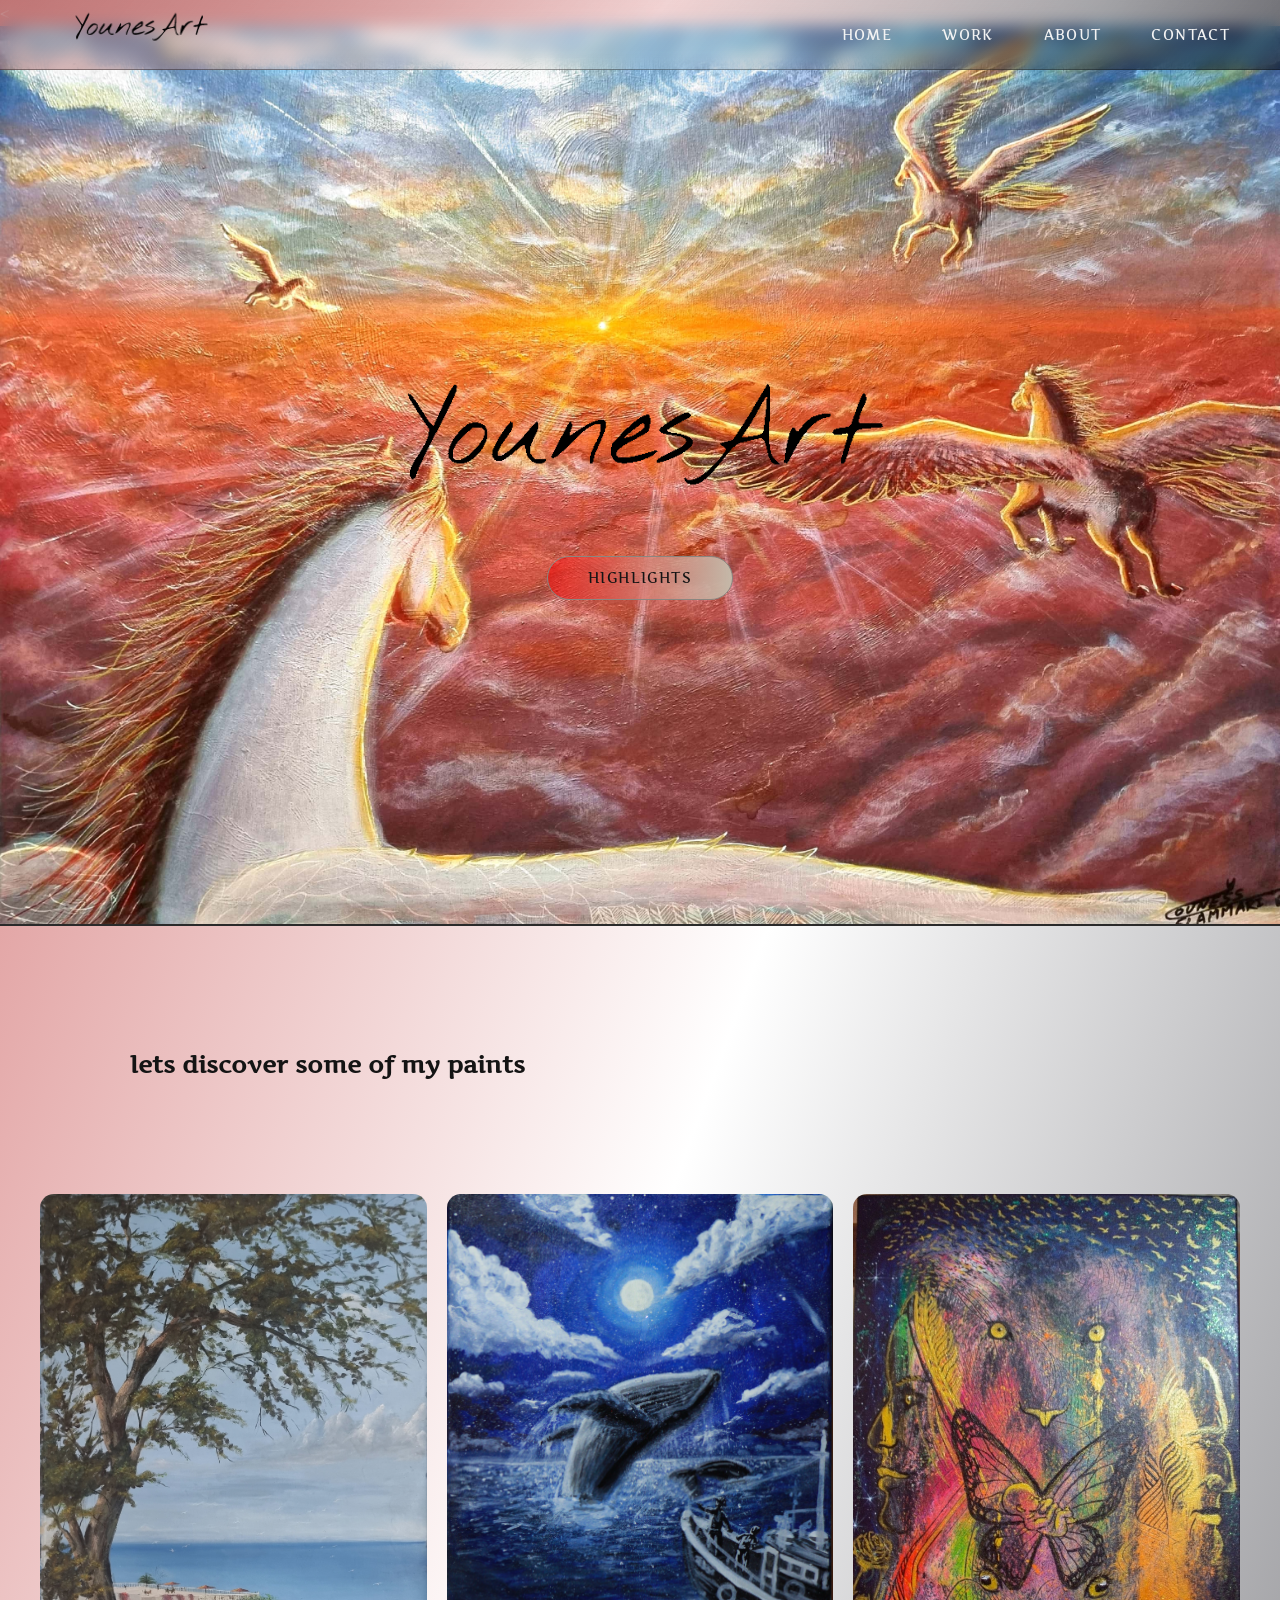
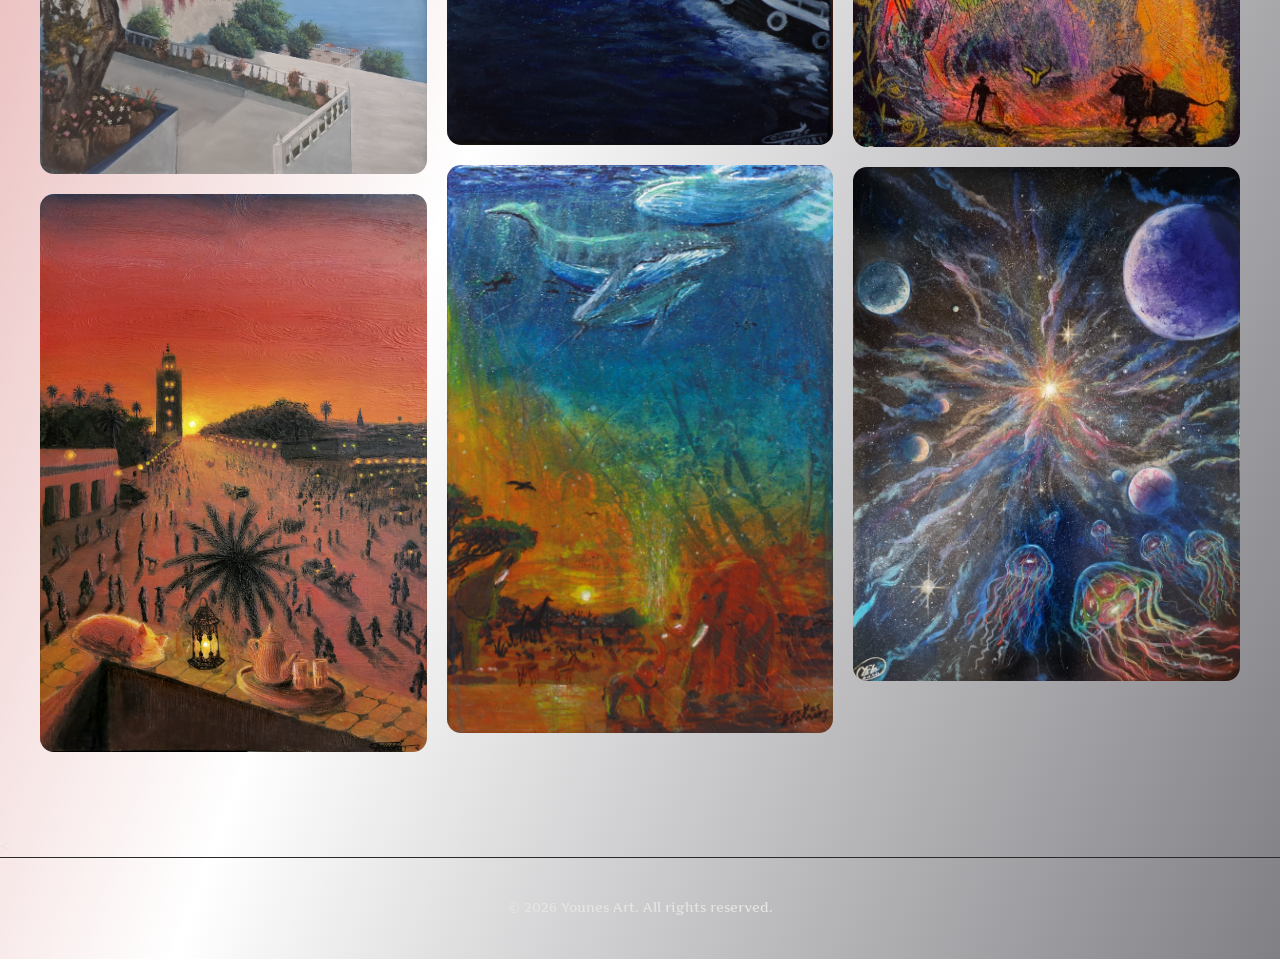
==== index.html @ 1eac90ca "add HOME pAGE" ====
<!DOCTYPE html>
<html lang="en">
<head>
    <meta charset="UTF-8">
    <meta name="viewport" content="width=device-width, initial-scale=1.0">
    <title>YOUNES | ART</title>
    <link rel="icon" href="assest/signature.png">
    <link rel="stylesheet" href="/style/uns-art.css">    
    <link rel="stylesheet" href="/style/header-nav.css">  
    <!-- font -->
    <link rel="preconnect" href="https://fonts.googleapis.com">
    <link href="https://fonts.googleapis.com/css2?family=Artifika&display=swap" rel="stylesheet">
    <link rel="preconnect" href="https://fonts.gstatic.com" crossorigin>
</head>
<body>
<<header>
  <!-- Navigation -->
  <nav>
    <a href="index.html" class="logo"> <img src="assest/signature.png" alt="signature" width="200px"></a>
        <ul class="nav-links">
          <li><a href="index.html">Home</a></li>
          <li><a href="work.html">Work</a></li>
          <li><a href="about.html">About</a></li>
          <li><a href="contact.html">Contact</a></li>
        </ul>
  </nav>
</header>

<section>
    <!-- Page Header / Hero -->
    <div class="page-hero">
        <img src="assest/hero-wide-screen.jpg" alt="hero paint" width="100%" height="2000px">
    <div class="page-header">
        <p>
            <img src="assest/signature.png" alt="signature" width="1000px" class="hero-image">
        </p>
        <p>
           <button class="page-btn" onclick="goto('.gallery-container')">Highlights</button>
        </p> 
    </div>
</div>
</section>
<section>

<!-- Gallery -->
<div class="gallery-container">
   <div class="gallery-eyebrow">
       <h1>lets discover some of my paints</h1>
   </div>
   <!-- Grid -->
    <div class="section-grid" id="gallery">
        <!-- Card 1 -->
        <div class="gallery-item" onclick="openLightbox(this)">
            <img src="assest/paint-1.jpg" alt="ocean view" loading="lazy">
            <div class="overlay">
                <h3>ocean view</h3>
                <p>Oil on Canvas, 2024</p>
            </div>
        </div>

        <!-- Card 2 -->
        <div class="gallery-item" onclick="openLightbox(this)">
            <img src="assest/paint-2.jpg" alt="Golden Hour" loading="lazy">
            <div class="overlay">
                <h3>Golden Hour</h3>
                <p>oil on canvas, 2025</p>
            </div>
        </div>

        <!-- Card 3 -->
        <div class="gallery-item" onclick="openLightbox(this)">
            <img src="/assest/paint-4.jpg" alt="MOon light" loading="lazy">
            <div class="overlay">
                <h3>MoOn light</h3>
                <p>oil on canvas, 2026</p>
            </div>
        </div>

        <!-- Card 4 -->
        <div class="gallery-item" onclick="openLightbox(this)">
            <img src="assest/paint-3.jpg" alt="wild " loading="lazy">
            <div class="overlay">
                <h3>Wild</h3>
                <p>oil on canvas, 2023</p>
            </div>
        </div>

        <!-- Card 5-->
        <div class="gallery-item" onclick="openLightbox(this)">
            <img src="assest/paint-5.jpg" alt="Neon Nights" loading="lazy">
            <div class="overlay">
                <h3>Neon Nights</h3>
                <p>oil on canvas, 2026</p>
            </div>
        </div>
        
        <!-- card 6 -->
        <div class="gallery-item" onclick="openLightbox(this)">
            <img src="assest/paint-6.jpg" alt="neon see" loading="lazy">
            <div class="overlay">
                <h3>See creature </h3>
                <p>oil on canvas, 2023</p>
            </div>
        </div>

    </div>
</div>
</section>

<!-- Lightbox -->
<div class="lightbox" id="lightbox" onclick="if(event.target === this) closeLightbox()">
    <button class="lightbox-close" onclick="closeLightbox()">&times;</button>
    <img id="lightbox-img" src="" alt="">
    <div class="lightbox-caption">
        <h3 id="lightbox-title"></h3>
        <p id="lightbox-desc"></p>
    </div>
</div>

<!-- Footer -->
<<footer>
    <p>&copy; 2026 Younes Art. All rights reserved.</p>
</footer>

<script>
    function goto(selector) {
    const section = document.querySelector(selector);

    if (section) {
        section.scrollIntoView({
            behavior: "smooth"
        });
    }
}
    // Lightbox reads directly from the clicked HTML card — no array needed
    function openLightbox(card) {
        const img = card.querySelector('img');
        const title = card.querySelector('h3').textContent;
        const desc = card.querySelector('p').textContent;

        document.getElementById('lightbox-img').src = img.src;
        document.getElementById('lightbox-img').alt = img.alt;
        document.getElementById('lightbox-title').textContent = title;
        document.getElementById('lightbox-desc').textContent = desc;
        document.getElementById('lightbox').classList.add('active');
        document.body.style.overflow = 'hidden';
    }

    function closeLightbox() {
        document.getElementById('lightbox').classList.remove('active');
        document.body.style.overflow = '';
    }

    // Close with Escape key
    document.addEventListener('keydown', function(e) {
        if (e.key === 'Escape') closeLightbox();
    });
</script>

</body>
</html>
---- style/uns-art.css ----
/* ==========================================================================
============================= GENERALL CSS ===================================
=============================================================================*/

:root {
  --bg: #0a0a0a;
  --bg-gradient: linear-gradient(110deg, rgba(175, 2, 2, 0.5) 0%, rgba(255,255,255,0.4) 50%, rgba(1,1,11,0.5) 100%);
  --surface: #141414;
  --text: #e8e6e3;
  --muted: #8a8680;
  --accent: #c4b8a8;
  --border: #2a2a2a;
}

* {
  margin: 0;
  font-family:  'Artifika', serif;
  padding: 0;
  box-sizing: border-box;
}

html {
  scroll-behavior: smooth;
  scrollbar-width: thin;
	scrollbar-color:var(--accent) var(--muted);
}

body {
  background: var(--bg-gradient);
  color: var(--text);
  line-height: 1.6;
  font-family:  'Artifika', serif;
}

/* ==========================================================================
============================= HERO PAGE ======================================
=============================================================================*/
.page-hero {
  position: relative;
  width: 100%;
  min-height: 900px;
  overflow: hidden;
  display: flex;
  align-items: center;
  justify-content: center;
  border-bottom: 2px solid var(--border);
}

.page-hero > img:first-child {
  position: absolute;
  inset: 0;
  width: 100%;
  height: 100%;
  object-fit: cover;
  z-index: 1;
}

.page-hero .page-header {
  position: relative;
  z-index: 10;
  text-align: center;
  width: 100%;
  max-width: 900px;
}

.page-hero .page-header p {
  font-size: 1rem;
  letter-spacing: 0.2em;
  margin-top: 6px;
}

.hero-image {
  position: relative;
  z-index: 15;
  max-width: 80%;
  height: auto;
  display: block;
  margin: 0 auto;
}

@media (max-width: 600px) {
  .hero-image { max-width: 85%; }
  .page-hero { min-height: 700px; }
}
@media (max-width:375px) {
    .hero-image { max-width: 100%; }
    .page-hero { min-height: 600px; }    
}

.page-btn {
  display: inline-block;
  color: var(--surface);
  background: linear-gradient(to right,rgb(255, 0, 0,0.5)0%,var(--accent)100%);
  padding: 12px 40px;
  border-radius: 50px;
  font-family: "artifika";
  font-size: 0.9rem;
  letter-spacing: 0.1em;
  text-transform: uppercase;
  cursor: pointer;
  transition: all 1s ease;
  margin-top: 20px;
  text-decoration: none;
  border: 1px solid var(--muted);
}

.page-btn:hover {
  background: linear-gradient(to left,rgba(255,0,0,0.5)0%,var(--accent)100%);
}

/* ==========================================================================
============================= Gallery =======================================
=============================================================================*/
.gallery-eyebrow{
  justify-items: center;
  align-items: center;
  margin: 50px;
  margin-bottom: 100px;
  padding: 10px 40px;
  color: var(--surface);  
}

.gallery-container {
  padding: 60px 40px 80px;
  max-width: 1400px;
  margin: 0;
}

.section-grid {
  column-count: 3;
  column-gap: 20px;
}

@media (max-width: 900px) {
  .masonry-grid { column-count: 2; }
}

@media (max-width: 600px) {
  .masonry-grid { column-count: 1; }
  .gallery-container { padding: 40px 20px 60px; }
}

/* Gallery Item */
.gallery-item {
  break-inside: avoid;
  margin-bottom: 20px;
  position: relative;
  overflow: hidden;
  cursor: pointer;
  border-radius: 14px;
}

.gallery-item img {
  width: 100%;
  display: block;
  transition: transform 1s cubic-bezier(0.5, 0.6, 0.75, 0.94);
}

.gallery-item:hover img {
  transform: scale(1.05);
}

/* Overlay */
.overlay {
  position: absolute;
  top: 0;
  left: 0;
  width: 100%;
  height: 100%;
  background: rgba(0,0,0,0.5);
  display: flex;
  flex-direction: column;
  justify-content: center;
  align-items: center;
  opacity: 0;
  transition: opacity 0.4s ease;
  padding: 20px;
  text-align: center;
}

.gallery-item:hover .overlay {
  opacity: 1;
}

.overlay h3 {
  color: var(--text);
  font-size: 1.1rem;
  font-weight: 500;
  text-transform: uppercase;
  letter-spacing: 0.1em;
  margin-bottom: 8px;
  transform: translateY(10px);
  transition: transform 0.7s ease;
}

.overlay p {
  color: var(--muted);
  font-size: 0.8rem;
  text-transform: uppercase;
  letter-spacing: 0.05em;
  transform: translateY(10px);
  transition: transform 0.5s ease ;
}

/*=============================================================== 
==================== after click on image =======================
==================================================================*/
.lightbox {
  display: none;
  position: fixed;
  inset: 0;
  width: 100%;
  height: 100%;
  background: rgba(0,0,0,0.95);
	z-index: 2000;
  justify-content: center;
  align-items: center;
  padding: 40px;
}

.lightbox.active {
  display: flex;
}

.lightbox img {
  max-width: 100%;
  max-height: 90vh;
  object-fit: contain;
}

.lightbox-close {
  position: absolute;
  top: 30px;
  right: 40px;
  color:var(--text);
  font-size: 3rem;
  cursor: pointer;
  background: none;
  border: none;
  font-weight: 300;
  line-height: 1;
  transition: color 0.3s ease;
}

.lightbox-close:hover {
  color: var(--accent);
}

.lightbox-caption {
  position: absolute;
  bottom: 40px;
  left: 50%;
  transform: translateX(-50%);
  text-align: center;
}

.lightbox-caption h3 {
  color: var(--text);
  font-size: 1.2rem;
  text-transform: uppercase;
  letter-spacing: 0.1em;
  margin-bottom: 5px;
}

.lightbox-caption p {
  font-size: 0.85rem;
  color: var(--accent);
}

/*===================================================================
 =========================== Footer =================================
=====================================================================*/
footer {
  text-align: center;
  padding: 40px;
  color: var(--text);
  font-size: 0.8rem;
  border-top: 1px solid var(--border);
}

/* ===== Scrollbar ===== */
::-webkit-scrollbar {
  width: 10px;
}

::-webkit-scrollbar-track {
  background: rgba(0,0,0,0.12);
}

::-webkit-scrollbar-thumb {
  background: linear-gradient(180deg, var(--accent), #8a6f5a);
  border-radius: 10px;
  border: 3px solid rgba(0,0,0,0.12);
}
---- style/header-nav.css ----
:root {
    --nav-bg: linear-gradient(130deg, rgba(175, 110, 110, 0.6) 0%, rgba(255,255,255,0.12) 50%, rgba(1,1,11,0.55) 100%);
    --nav-text: #f3f3f3;
    --nav-border: rgba(0,0,0,0.35);
    --font-nav: "Artifika", serif;
}

nav {
    position: fixed;
    font-family: var(--font-nav);
    top: 0;
    left: 0;
    height: 70px;
    width: 100%;
    background: var(--nav-bg);
    backdrop-filter: blur(8px);
    z-index: 1000;
    padding: 12px 40px;
    display: flex;
    justify-content: space-between;
    align-items: center;
    border-bottom: 1px solid var(--nav-border);
}

.logo {
    font-size: 1.4rem;
    font-weight: 700;
    letter-spacing: 0.05em;
    text-transform: uppercase;
    color: var(--nav-text);
    text-decoration: none;
}

.nav-links {
    display: flex;
    gap: 50px;
    justify-content: space-around;
    margin: 10px;
    list-style: none;
}

.nav-links a {
    text-decoration: none;
    color: var(--nav-text);
    font-size: 0.85rem;
    text-transform: uppercase;
    letter-spacing: 0.1em;
    transition: color 0.3s;
    font-weight: 500;
}

.nav-links a:hover{
    color: #ccc;
    opacity: 0.9;
    transform: translateY(-2px);
}

@media (max-width: 700px) {
    nav { padding: 10px 18px; }
    .nav-links { gap: 18px; }
}
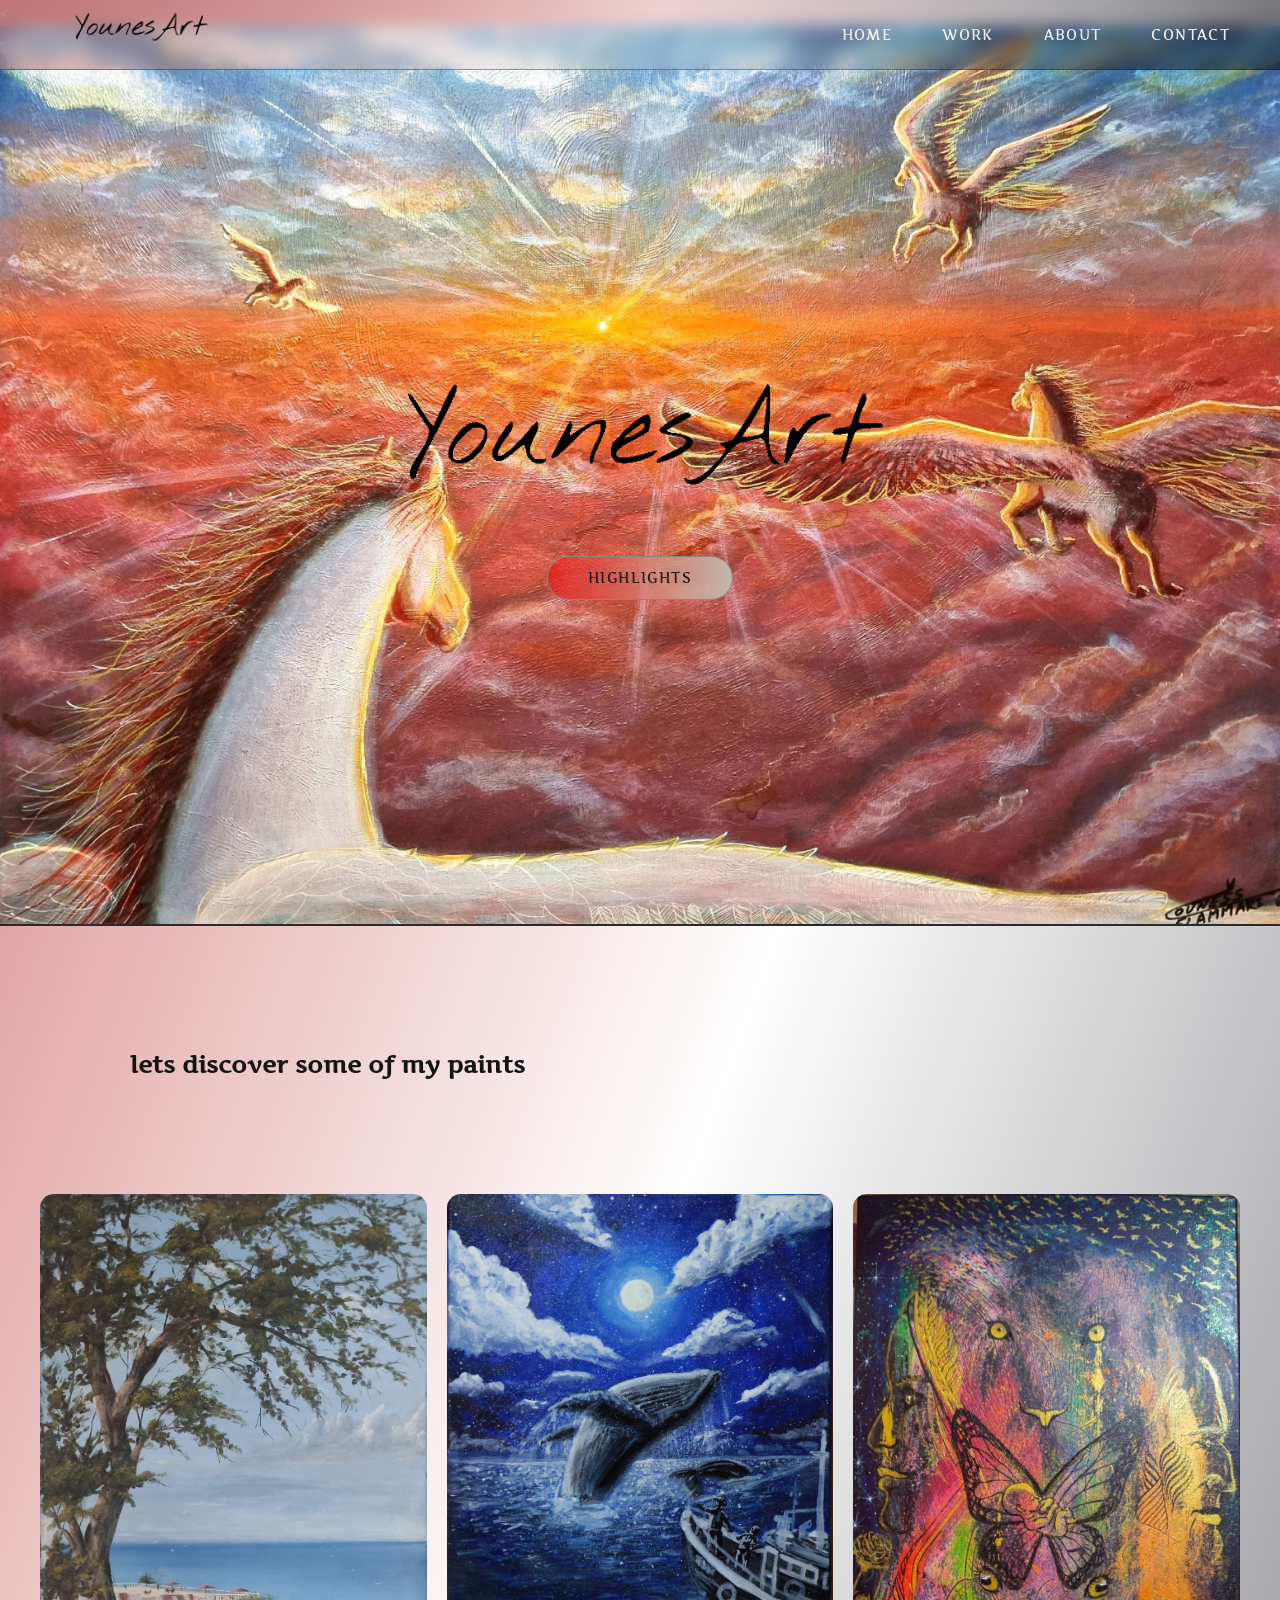
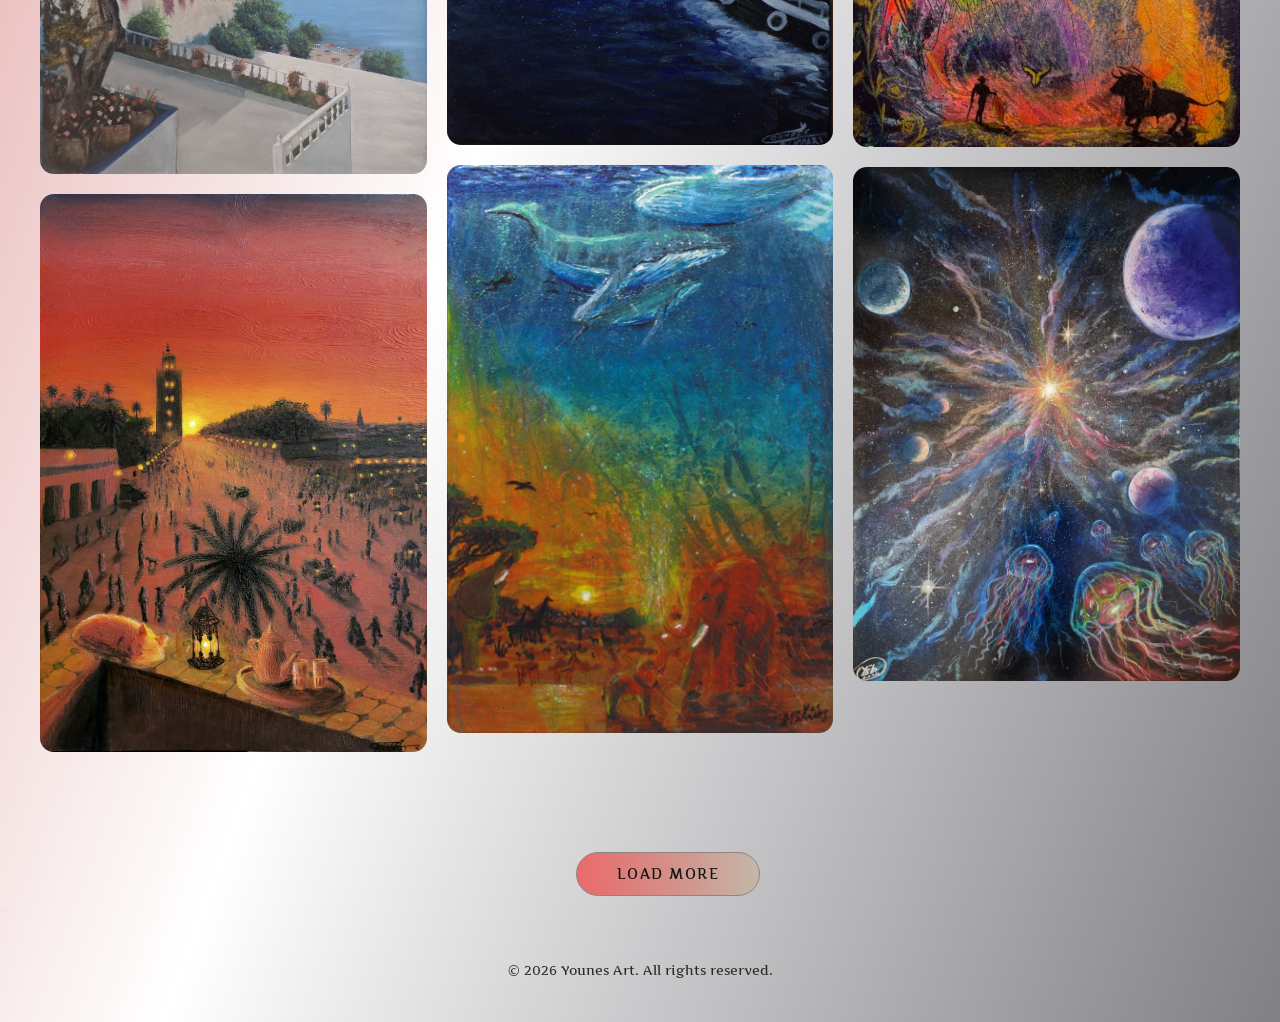
==== commit eeb6471a: "add work page" ====
--- a/index.html
+++ b/index.html
@@ -5,8 +5,8 @@
     <meta name="viewport" content="width=device-width, initial-scale=1.0">
     <title>YOUNES | ART</title>
     <link rel="icon" href="assest/signature.png">
-    <link rel="stylesheet" href="/style/uns-art.css">    
-    <link rel="stylesheet" href="/style/header-nav.css">  
+    <link rel="stylesheet" href="uns-art.css">    
+    <link rel="stylesheet" href="header-nav.css">  
     <!-- font -->
     <link rel="preconnect" href="https://fonts.googleapis.com">
     <link href="https://fonts.googleapis.com/css2?family=Artifika&display=swap" rel="stylesheet">
@@ -69,7 +69,7 @@
 
         <!-- Card 3 -->
         <div class="gallery-item" onclick="openLightbox(this)">
-            <img src="/assest/paint-4.jpg" alt="MOon light" loading="lazy">
+            <img src="assest/paint-4.jpg" alt="MOon light" loading="lazy">
             <div class="overlay">
                 <h3>MoOn light</h3>
                 <p>oil on canvas, 2026</p>
@@ -105,6 +105,9 @@
 
     </div>
 </div>
+    <div class="page-header" style="display: flex; flex:1;align-items:center;margin-left: 45%;">
+        <p><button  class="page-btn" style="justify-items: center; align-items:center"><a href="work.html" style="text-decoration: none;color:var(--surface)">load more </a></button></p>
+    </div>
 </section>
 
 <!-- Lightbox -->
--- a/uns-art.css
+++ b/uns-art.css
@@ -0,0 +1,293 @@
+/* ==========================================================================
+============================= GENERALL CSS ===================================
+=============================================================================*/
+
+:root {
+  --bg: #0a0a0a;
+  --bg-gradient: linear-gradient(110deg, rgba(175, 2, 2, 0.5) 0%, rgba(255,255,255,0.4) 50%, rgba(1,1,11,0.5) 100%);
+  --surface: #141414;
+  --text: #e8e6e3;
+  --muted: #8a8680;
+  --accent: #c4b8a8;
+  --border: #2a2a2a;
+}
+
+* {
+  margin: 0;
+  font-family:  'Artifika', serif;
+  padding: 0;
+  box-sizing: border-box;
+}
+
+html {
+  scroll-behavior: smooth;
+  scrollbar-width: thin;
+	scrollbar-color:var(--accent) var(--muted);
+}
+
+body {
+  background: var(--bg-gradient);
+  color: var(--text);
+  line-height: 1.6;
+  font-family:  'Artifika', serif;
+}
+
+/* ==========================================================================
+============================= HERO PAGE ======================================
+=============================================================================*/
+.page-hero {
+  position: relative;
+  width: 100%;
+  min-height: 900px;
+  overflow: hidden;
+  display: flex;
+  align-items: center;
+  justify-content: center;
+  border-bottom: 2px solid var(--border);
+}
+
+.page-hero > img:first-child {
+  position: absolute;
+  inset: 0;
+  width: 100%;
+  height: 100%;
+  object-fit: cover;
+  z-index: 1;
+}
+
+.page-hero .page-header {
+  position: relative;
+  z-index: 10;
+  text-align: center;
+  width: 100%;
+  max-width: 900px;
+}
+
+.page-hero .page-header p {
+  font-size: 1rem;
+  letter-spacing: 0.2em;
+  margin-top: 6px;
+}
+
+.hero-image {
+  position: relative;
+  z-index: 15;
+  max-width: 80%;
+  height: auto;
+  display: block;
+  margin: 0 auto;
+}
+
+@media (max-width: 600px) {
+  .hero-image { max-width: 85%; }
+  .page-hero { min-height: 700px; }
+}
+@media (max-width:375px) {
+    .hero-image { max-width: 100%; }
+    .page-hero { min-height: 600px; }    
+}
+
+.page-btn {
+  display: inline-block;
+  color: var(--surface);
+  background: linear-gradient(to right,rgb(255, 0, 0,0.5)0%,var(--accent)100%);
+  padding: 12px 40px;
+  border-radius: 50px;
+  font-family: "artifika";
+  font-size: 0.9rem;
+  letter-spacing: 0.1em;
+  text-transform: uppercase;
+  cursor: pointer;
+  transition: all 1s ease;
+  margin-top: 20px;
+  text-decoration: none;
+  border: 1px solid var(--muted);
+}
+
+.page-btn:hover {
+  background: linear-gradient(to left,rgba(255,0,0,0.5)0%,var(--accent)100%);
+}
+
+/* ==========================================================================
+============================= Gallery =======================================
+=============================================================================*/
+.gallery-eyebrow{
+  justify-items: center;
+  align-items: center;
+  margin: 50px;
+  margin-bottom: 100px;
+  padding: 10px 40px;
+  color: var(--surface);  
+}
+
+.gallery-container {
+  padding: 60px 40px 80px;
+  max-width: 1400px;
+  margin: 0;
+}
+
+.section-grid {
+  column-count: 3;
+  column-gap: 20px;
+}
+
+@media (max-width: 900px) {
+  .masonry-grid { column-count: 2; }
+}
+
+@media (max-width: 600px) {
+  .masonry-grid { column-count: 1; }
+  .gallery-container { padding: 40px 20px 60px; }
+}
+
+/* Gallery Item */
+.gallery-item {
+  break-inside: avoid;
+  margin-bottom: 20px;
+  position: relative;
+  overflow: hidden;
+  cursor: pointer;
+  border-radius: 14px;
+}
+
+.gallery-item img {
+  width: 100%;
+  display: block;
+  transition: transform 1s cubic-bezier(0.5, 0.6, 0.75, 0.94);
+}
+
+.gallery-item:hover img {
+  transform: scale(1.05);
+}
+
+/* Overlay */
+.overlay {
+  position: absolute;
+  top: 0;
+  left: 0;
+  width: 100%;
+  height: 100%;
+  background: rgba(0,0,0,0.5);
+  display: flex;
+  flex-direction: column;
+  justify-content: center;
+  align-items: center;
+  opacity: 0;
+  transition: opacity 0.4s ease;
+  padding: 20px;
+  text-align: center;
+}
+
+.gallery-item:hover .overlay {
+  opacity: 1;
+}
+
+.overlay h3 {
+  color: var(--text);
+  font-size: 1.1rem;
+  font-weight: 500;
+  text-transform: uppercase;
+  letter-spacing: 0.1em;
+  margin-bottom: 8px;
+  transform: translateY(10px);
+  transition: transform 0.7s ease;
+}
+
+.overlay p {
+  color: var(--muted);
+  font-size: 0.8rem;
+  text-transform: uppercase;
+  letter-spacing: 0.05em;
+  transform: translateY(10px);
+  transition: transform 0.5s ease ;
+}
+
+/*=============================================================== 
+==================== after click on image =======================
+==================================================================*/
+.lightbox {
+  display: none;
+  position: fixed;
+  inset: 0;
+  width: 100%;
+  height: 100%;
+  background: rgba(0,0,0,0.95);
+	z-index: 2000;
+  justify-content: center;
+  align-items: center;
+  padding: 40px;
+}
+
+.lightbox.active {
+  display: flex;
+}
+
+.lightbox img {
+  max-width: 100%;
+  max-height: 90vh;
+  object-fit: contain;
+}
+
+.lightbox-close {
+  position: absolute;
+  top: 30px;
+  right: 40px;
+  color:var(--text);
+  font-size: 3rem;
+  cursor: pointer;
+  background: none;
+  border: none;
+  font-weight: 300;
+  line-height: 1;
+  transition: color 0.3s ease;
+}
+
+.lightbox-close:hover {
+  color: var(--accent);
+}
+
+.lightbox-caption {
+  position: absolute;
+  bottom: 40px;
+  left: 50%;
+  transform: translateX(-50%);
+  text-align: center;
+}
+
+.lightbox-caption h3 {
+  color: var(--text);
+  font-size: 1.2rem;
+  text-transform: uppercase;
+  letter-spacing: 0.1em;
+  margin-bottom: 5px;
+}
+
+.lightbox-caption p {
+  font-size: 0.85rem;
+  color: var(--accent);
+}
+
+/*===================================================================
+ =========================== Footer =================================
+=====================================================================*/
+footer {
+  text-align: center;
+  padding: 40px;
+  color: var(--border);
+  font-size: 0.8rem;
+}
+
+/* ===== Scrollbar ===== */
+::-webkit-scrollbar {
+  width: 10px;
+}
+
+::-webkit-scrollbar-track {
+  background: rgba(0,0,0,0.12);
+}
+
+::-webkit-scrollbar-thumb {
+  background: linear-gradient(180deg, var(--accent), #8a6f5a);
+  border-radius: 10px;
+  border: 3px solid rgba(0,0,0,0.12);
+}
--- a/header-nav.css
+++ b/header-nav.css
@@ -0,0 +1,63 @@
+
+:root {
+    --nav-bg: linear-gradient(130deg, rgba(175, 110, 110, 0.6) 0%, rgba(255,255,255,0.12) 50%, rgba(1,1,11,0.55) 100%);
+    --nav-text: #f3f3f3;
+    --nav-border: rgba(0,0,0,0.35);
+    --font-nav: "Artifika", serif;
+}
+
+nav {
+    position: fixed;
+    font-family: var(--font-nav);
+    top: 0;
+    left: 0;
+    height: 70px;
+    width: 100%;
+    background: var(--nav-bg);
+    backdrop-filter: blur(8px);
+    z-index: 1000;
+    padding: 12px 40px;
+    display: flex;
+    justify-content: space-between;
+    align-items: center;
+    border-bottom: 1px solid var(--nav-border);
+}
+
+.logo {
+    font-size: 1.4rem;
+    font-weight: 700;
+    letter-spacing: 0.05em;
+    text-transform: uppercase;
+    color: var(--nav-text);
+    text-decoration: none;
+}
+
+.nav-links {
+    display: flex;
+    gap: 50px;
+    justify-content: space-around;
+    margin: 10px;
+    list-style: none;
+}
+
+.nav-links a {
+    text-decoration: none;
+    color: var(--nav-text);
+    font-size: 0.85rem;
+    text-transform: uppercase;
+    letter-spacing: 0.1em;
+    transition: color 0.3s;
+    font-weight: 500;
+}
+
+.nav-links a:hover{
+    color: #ccc;
+    opacity: 0.9;
+    transform: translateY(-2px);
+}
+
+@media (max-width: 700px) {
+    nav { padding: 10px 18px; }
+    .nav-links { gap: 18px; }
+}
+
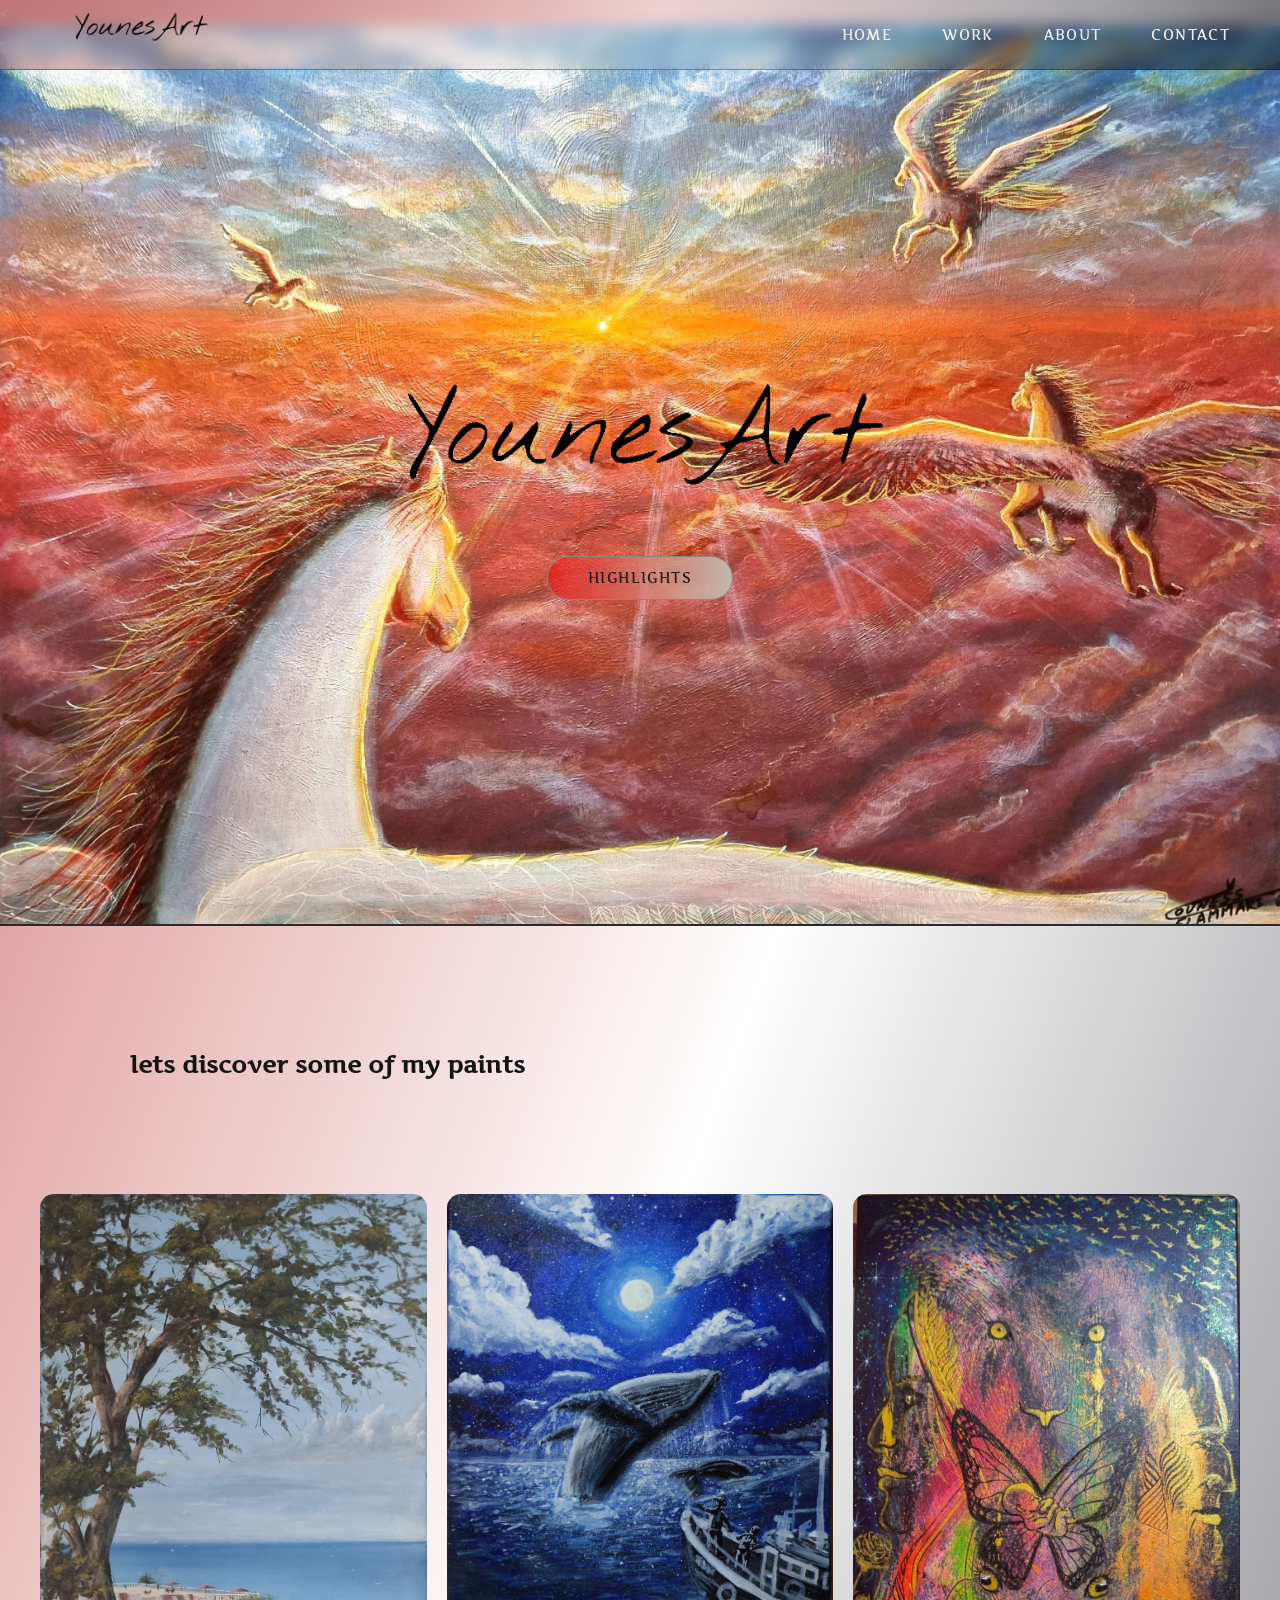
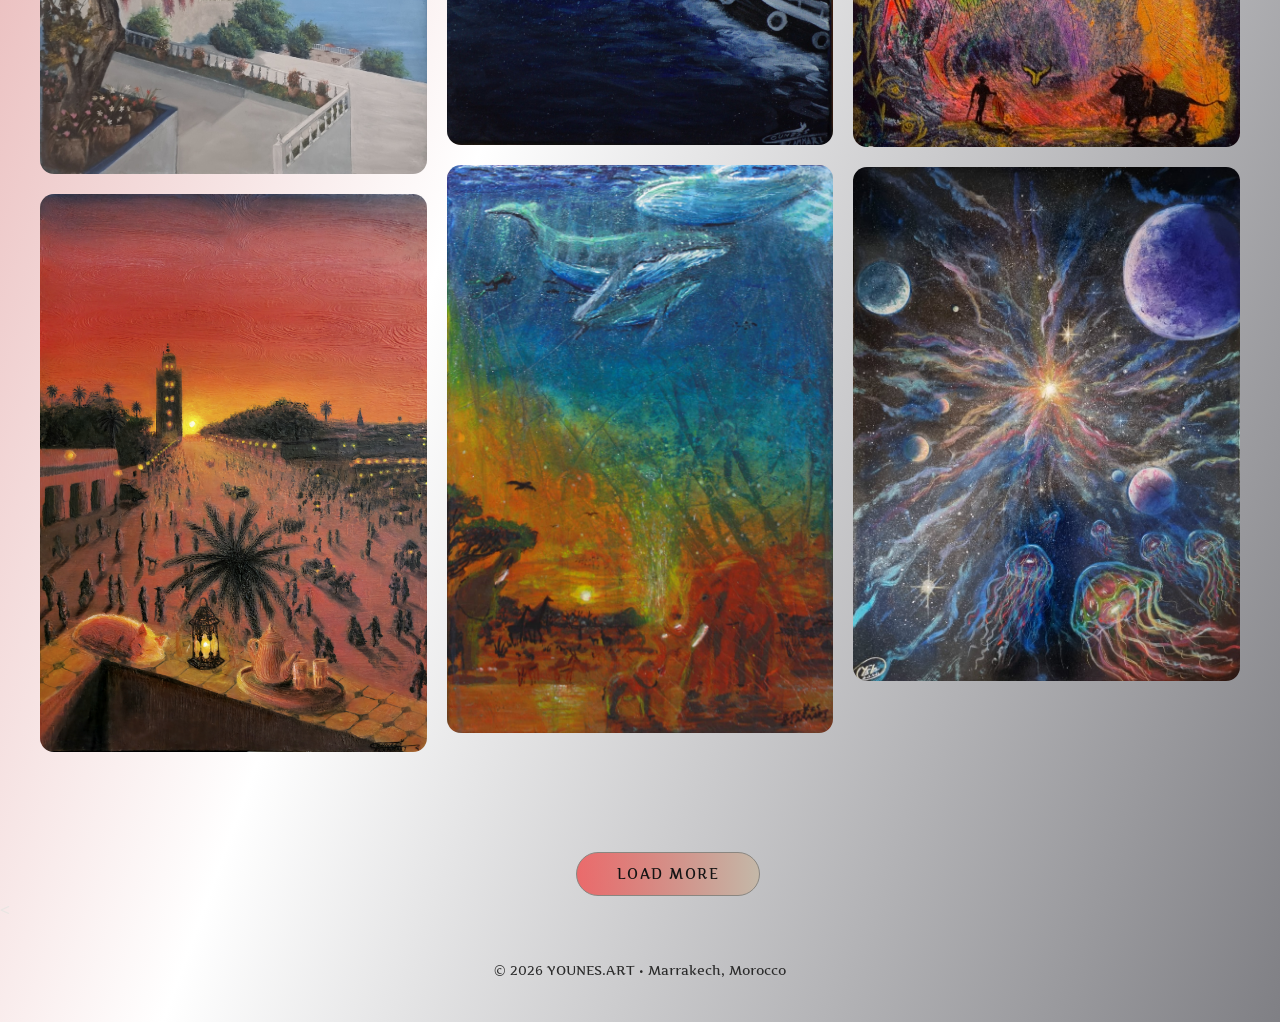
==== commit f0f27301: "FINAL VERSION" ====
--- a/index.html
+++ b/index.html
@@ -122,7 +122,7 @@
 
 <!-- Footer -->
 <<footer>
-    <p>&copy; 2026 Younes Art. All rights reserved.</p>
+      <p>© <span id="year"></span> YOUNES.ART • Marrakech, Morocco</p>
 </footer>
 
 <script>
@@ -158,6 +158,8 @@
     document.addEventListener('keydown', function(e) {
         if (e.key === 'Escape') closeLightbox();
     });
+    document.getElementById("year").textContent = new Date().getFullYear();
+
 </script>
 
 </body>
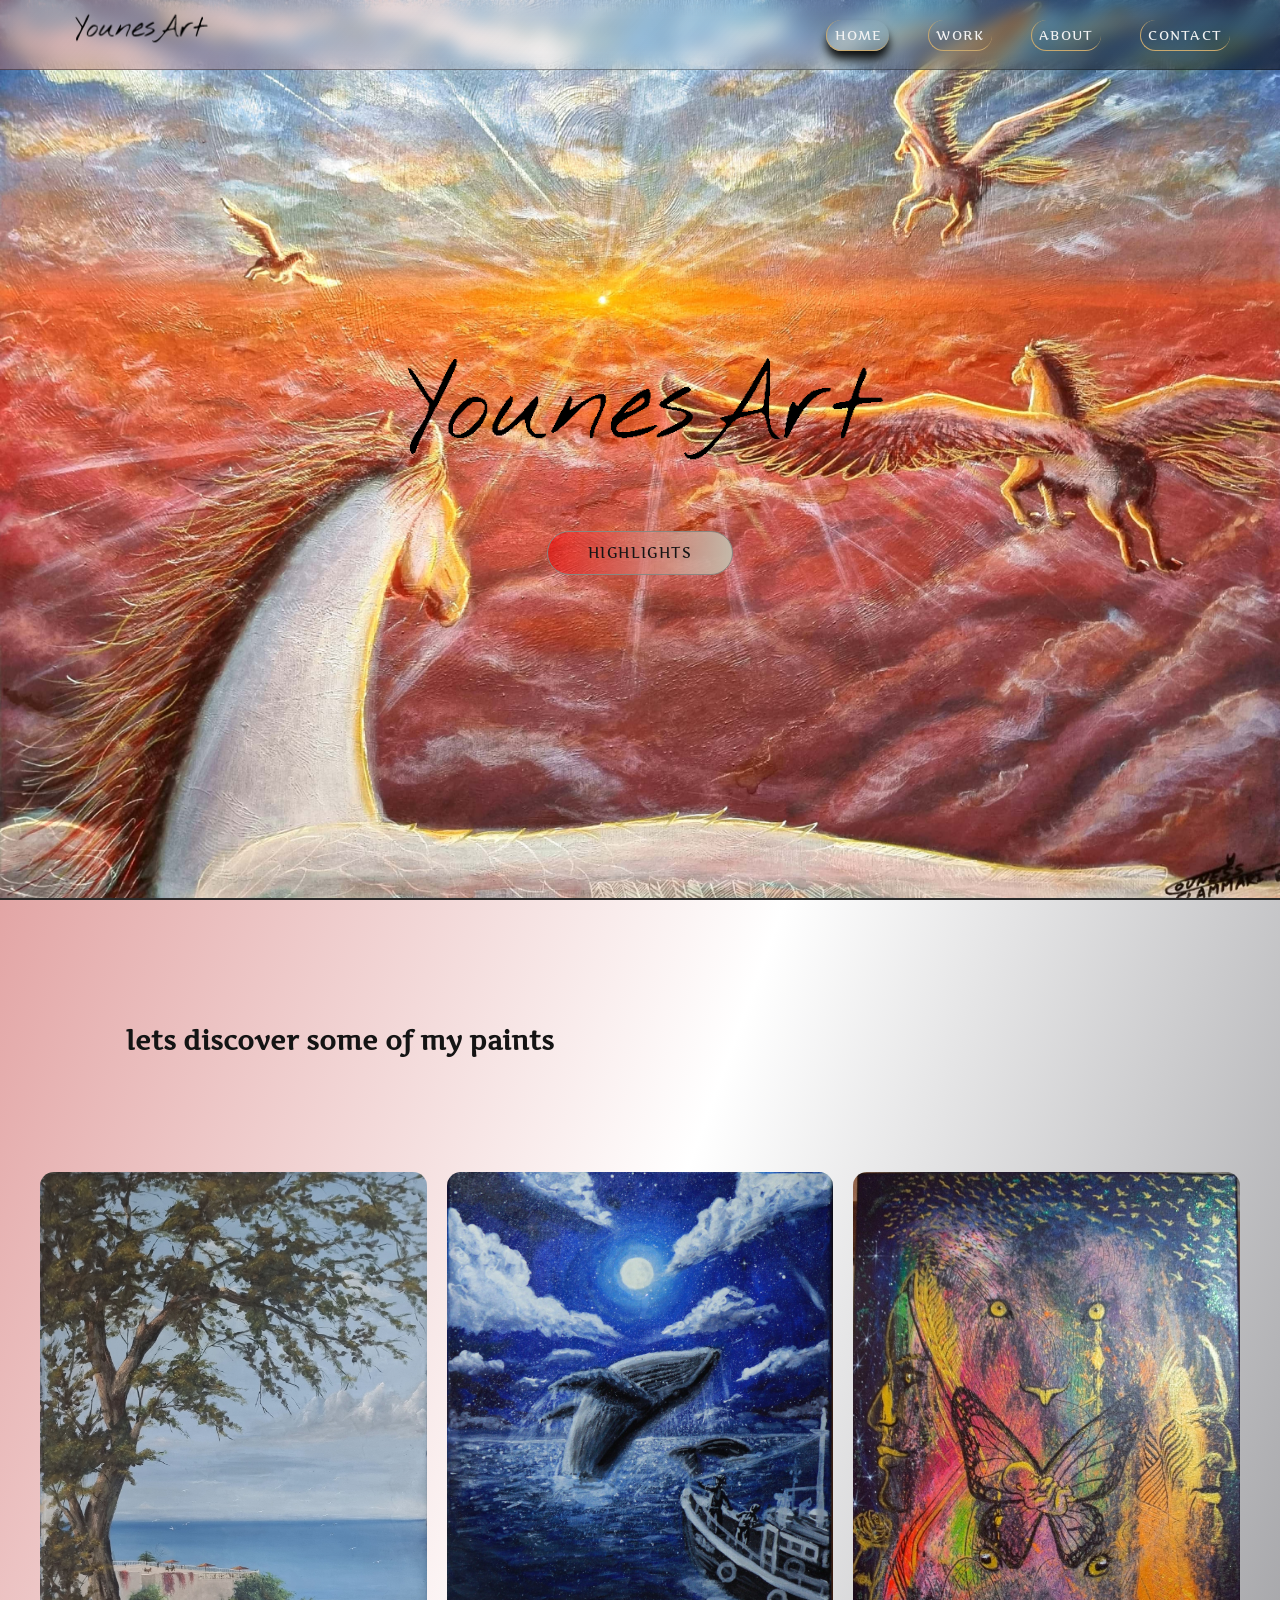
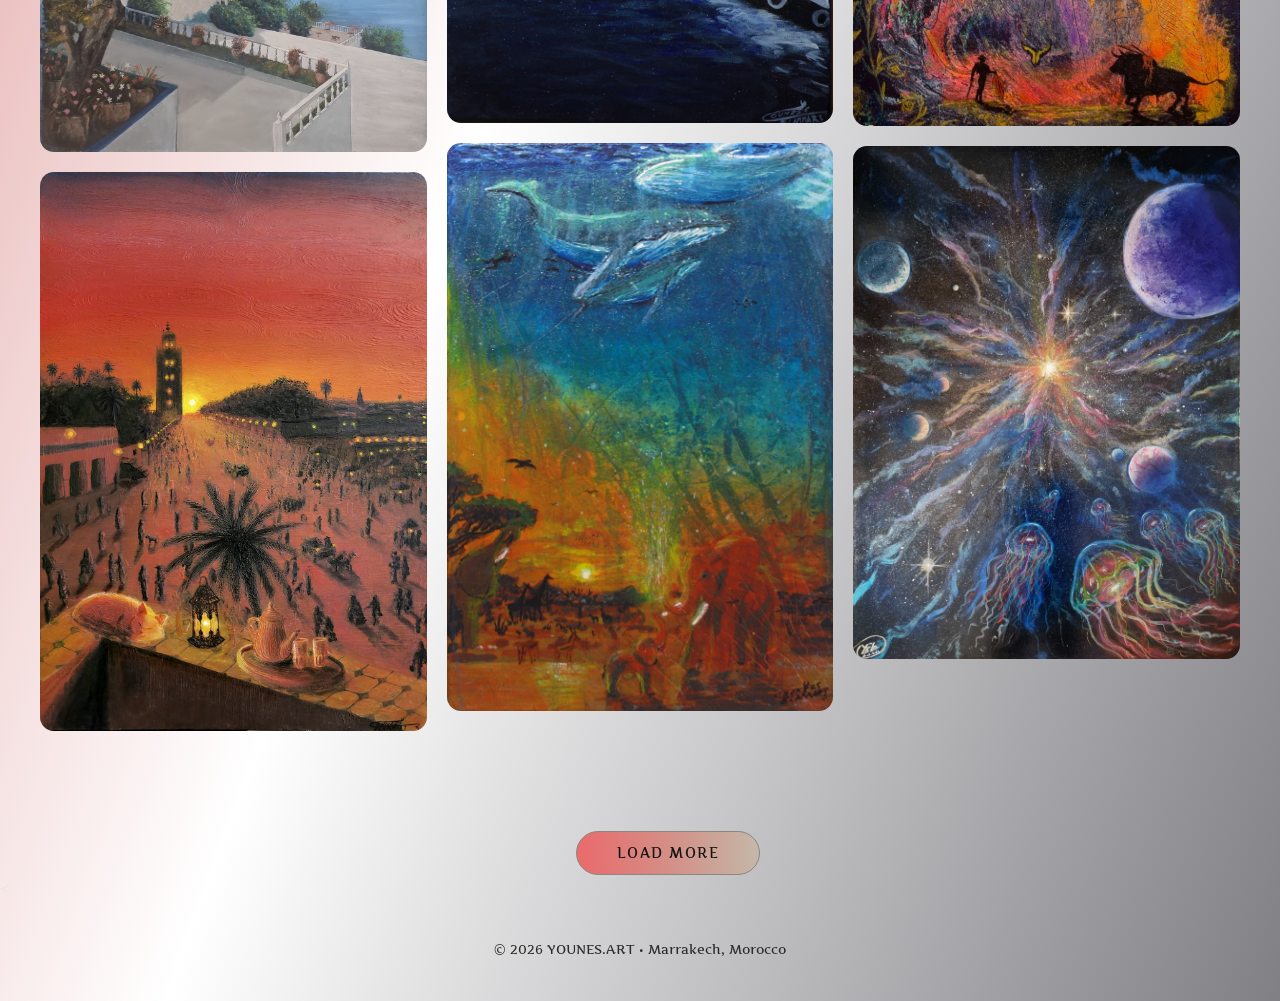
==== commit 5098cc24: "FINAL VERSION" ====
--- a/index.html
+++ b/index.html
@@ -13,12 +13,12 @@
     <link rel="preconnect" href="https://fonts.gstatic.com" crossorigin>
 </head>
 <body>
-<<header>
+<header>
   <!-- Navigation -->
   <nav>
     <a href="index.html" class="logo"> <img src="assest/signature.png" alt="signature" width="200px"></a>
         <ul class="nav-links">
-          <li><a href="index.html">Home</a></li>
+          <li><a class="active" href="index.html">Home</a></li>
           <li><a href="work.html">Work</a></li>
           <li><a href="about.html">About</a></li>
           <li><a href="contact.html">Contact</a></li>
--- a/uns-art.css
+++ b/uns-art.css
@@ -1,5 +1,5 @@
 /* ==========================================================================
-============================= GENERALL CSS ===================================
+============================= GENERAL CSS ===================================
 =============================================================================*/
 
 :root {
@@ -14,7 +14,7 @@
 
 * {
   margin: 0;
-  font-family:  'Artifika', serif;
+  font-family: 'Artifika', serif;
   padding: 0;
   box-sizing: border-box;
 }
@@ -22,14 +22,14 @@
 html {
   scroll-behavior: smooth;
   scrollbar-width: thin;
-	scrollbar-color:var(--accent) var(--muted);
+  scrollbar-color: var(--accent) var(--muted);
 }
 
 body {
   background: var(--bg-gradient);
   color: var(--text);
   line-height: 1.6;
-  font-family:  'Artifika', serif;
+  font-family: 'Artifika', serif;
 }
 
 /* ==========================================================================
@@ -78,22 +78,13 @@
   margin: 0 auto;
 }
 
-@media (max-width: 600px) {
-  .hero-image { max-width: 85%; }
-  .page-hero { min-height: 700px; }
-}
-@media (max-width:375px) {
-    .hero-image { max-width: 100%; }
-    .page-hero { min-height: 600px; }    
-}
-
 .page-btn {
   display: inline-block;
   color: var(--surface);
-  background: linear-gradient(to right,rgb(255, 0, 0,0.5)0%,var(--accent)100%);
+  background: linear-gradient(to right, rgb(255, 0, 0, 0.5) 0%, var(--accent) 100%);
   padding: 12px 40px;
   border-radius: 50px;
-  font-family: "artifika";
+  font-family: "Artifika", serif;
   font-size: 0.9rem;
   letter-spacing: 0.1em;
   text-transform: uppercase;
@@ -105,19 +96,19 @@
 }
 
 .page-btn:hover {
-  background: linear-gradient(to left,rgba(255,0,0,0.5)0%,var(--accent)100%);
+  background: linear-gradient(to left, rgba(255,0,0,0.5) 0%, var(--accent) 100%);
 }
 
 /* ==========================================================================
-============================= Gallery =======================================
+============================= GALLERY =======================================
 =============================================================================*/
-.gallery-eyebrow{
+.gallery-eyebrow {
   justify-items: center;
   align-items: center;
   margin: 50px;
   margin-bottom: 100px;
   padding: 10px 40px;
-  color: var(--surface);  
+  color: var(--surface);
 }
 
 .gallery-container {
@@ -129,15 +120,6 @@
 .section-grid {
   column-count: 3;
   column-gap: 20px;
-}
-
-@media (max-width: 900px) {
-  .masonry-grid { column-count: 2; }
-}
-
-@media (max-width: 600px) {
-  .masonry-grid { column-count: 1; }
-  .gallery-container { padding: 40px 20px 60px; }
 }
 
 /* Gallery Item */
@@ -199,11 +181,11 @@
   text-transform: uppercase;
   letter-spacing: 0.05em;
   transform: translateY(10px);
-  transition: transform 0.5s ease ;
+  transition: transform 0.5s ease;
 }
 
 /*=============================================================== 
-==================== after click on image =======================
+==================== LIGHTBOX ===================================
 ==================================================================*/
 .lightbox {
   display: none;
@@ -212,7 +194,7 @@
   width: 100%;
   height: 100%;
   background: rgba(0,0,0,0.95);
-	z-index: 2000;
+  z-index: 2000;
   justify-content: center;
   align-items: center;
   padding: 40px;
@@ -232,7 +214,7 @@
   position: absolute;
   top: 30px;
   right: 40px;
-  color:var(--text);
+  color: var(--text);
   font-size: 3rem;
   cursor: pointer;
   background: none;
@@ -268,7 +250,7 @@
 }
 
 /*===================================================================
- =========================== Footer =================================
+ =========================== FOOTER =================================
 =====================================================================*/
 footer {
   text-align: center;
@@ -290,4 +272,375 @@
   background: linear-gradient(180deg, var(--accent), #8a6f5a);
   border-radius: 10px;
   border: 3px solid rgba(0,0,0,0.12);
+}
+
+/* ==========================================================================
+   =========================== RESPONSIVE CSS ===============================
+   ============== Every 100px from 320px to 2000px+ =========================
+   ========================================================================== */
+
+/* ---------- 320px ---------- */
+@media (max-width: 320px) {
+  .page-hero { min-height: 400px; }
+  .hero-image { max-width: 95%; }
+  .page-hero .page-header p { font-size: 0.65rem; letter-spacing: 0.1em; }
+  .page-btn { padding: 8px 20px; font-size: 0.65rem; margin-top: 10px; }
+  .gallery-eyebrow { margin: 20px 10px 40px; padding: 8px 15px; }
+  .gallery-eyebrow h1 { font-size: 1rem; }
+  .gallery-container { padding: 20px 10px 30px; }
+  .section-grid { column-count: 1; column-gap: 10px; }
+  .gallery-item { margin-bottom: 10px; border-radius: 8px; }
+  .overlay h3 { font-size: 0.8rem; }
+  .overlay p { font-size: 0.6rem; }
+  .overlay { padding: 10px; }
+  .lightbox { padding: 15px; }
+  .lightbox-close { top: 15px; right: 15px; font-size: 2rem; }
+  .lightbox-caption { bottom: 20px; }
+  .lightbox-caption h3 { font-size: 0.9rem; }
+  .lightbox-caption p { font-size: 0.7rem; }
+  footer { padding: 20px; font-size: 0.6rem; }
+  .page-header[style*="margin-left"] { margin-left: 0 !important; justify-content: center !important; }
+}
+
+/* ---------- 400px ---------- */
+@media (min-width: 321px) and (max-width: 400px) {
+  .page-hero { min-height: 480px; }
+  .hero-image { max-width: 92%; }
+  .page-hero .page-header p { font-size: 0.7rem; letter-spacing: 0.12em; }
+  .page-btn { padding: 9px 24px; font-size: 0.7rem; margin-top: 12px; }
+  .gallery-eyebrow { margin: 25px 12px 50px; padding: 8px 18px; }
+  .gallery-eyebrow h1 { font-size: 1.1rem; }
+  .gallery-container { padding: 25px 12px 35px; }
+  .section-grid { column-count: 1; column-gap: 12px; }
+  .gallery-item { margin-bottom: 12px; border-radius: 10px; }
+  .overlay h3 { font-size: 0.85rem; }
+  .overlay p { font-size: 0.65rem; }
+  .overlay { padding: 12px; }
+  .lightbox { padding: 18px; }
+  .lightbox-close { top: 18px; right: 18px; font-size: 2.2rem; }
+  .lightbox-caption { bottom: 22px; }
+  .lightbox-caption h3 { font-size: 0.95rem; }
+  .lightbox-caption p { font-size: 0.72rem; }
+  footer { padding: 22px; font-size: 0.65rem; }
+  .page-header[style*="margin-left"] { margin-left: 0 !important; justify-content: center !important; }
+}
+
+/* ---------- 500px ---------- */
+@media (min-width: 401px) and (max-width: 500px) {
+  .page-hero { min-height: 550px; }
+  .hero-image { max-width: 88%; }
+  .page-hero .page-header p { font-size: 0.78rem; letter-spacing: 0.14em; }
+  .page-btn { padding: 10px 28px; font-size: 0.75rem; margin-top: 14px; }
+  .gallery-eyebrow { margin: 30px 18px 60px; padding: 9px 24px; }
+  .gallery-eyebrow h1 { font-size: 1.2rem; }
+  .gallery-container { padding: 30px 16px 40px; }
+  .section-grid { column-count: 1; column-gap: 14px; }
+  .gallery-item { margin-bottom: 14px; border-radius: 10px; }
+  .overlay h3 { font-size: 0.9rem; }
+  .overlay p { font-size: 0.68rem; }
+  .overlay { padding: 14px; }
+  .lightbox { padding: 22px; }
+  .lightbox-close { top: 20px; right: 22px; font-size: 2.4rem; }
+  .lightbox-caption { bottom: 26px; }
+  .lightbox-caption h3 { font-size: 1rem; }
+  .lightbox-caption p { font-size: 0.75rem; }
+  footer { padding: 26px; font-size: 0.68rem; }
+  .page-header[style*="margin-left"] { margin-left: 0 !important; justify-content: center !important; }
+}
+
+/* ---------- 600px ---------- */
+@media (min-width: 501px) and (max-width: 600px) {
+  .page-hero { min-height: 620px; }
+  .hero-image { max-width: 85%; }
+  .page-hero .page-header p { font-size: 0.85rem; letter-spacing: 0.16em; }
+  .page-btn { padding: 11px 32px; font-size: 0.8rem; margin-top: 16px; }
+  .gallery-eyebrow { margin: 35px 24px 70px; padding: 10px 30px; }
+  .gallery-eyebrow h1 { font-size: 1.3rem; }
+  .gallery-container { padding: 35px 20px 50px; }
+  .section-grid { column-count: 2; column-gap: 16px; }
+  .gallery-item { margin-bottom: 16px; border-radius: 11px; }
+  .overlay h3 { font-size: 0.95rem; }
+  .overlay p { font-size: 0.7rem; }
+  .overlay { padding: 16px; }
+  .lightbox { padding: 26px; }
+  .lightbox-close { top: 22px; right: 26px; font-size: 2.6rem; }
+  .lightbox-caption { bottom: 30px; }
+  .lightbox-caption h3 { font-size: 1.05rem; }
+  .lightbox-caption p { font-size: 0.78rem; }
+  footer { padding: 28px; font-size: 0.7rem; }
+  .page-header[style*="margin-left"] { margin-left: 0 !important; justify-content: center !important; }
+}
+
+/* ---------- 700px ---------- */
+@media (min-width: 601px) and (max-width: 700px) {
+  .page-hero { min-height: 680px; }
+  .hero-image { max-width: 82%; }
+  .page-hero .page-header p { font-size: 0.88rem; letter-spacing: 0.17em; }
+  .page-btn { padding: 11px 34px; font-size: 0.82rem; margin-top: 17px; }
+  .gallery-eyebrow { margin: 38px 30px 75px; padding: 10px 32px; }
+  .gallery-eyebrow h1 { font-size: 1.35rem; }
+  .gallery-container { padding: 38px 24px 55px; }
+  .section-grid { column-count: 2; column-gap: 17px; }
+  .gallery-item { margin-bottom: 17px; border-radius: 12px; }
+  .overlay h3 { font-size: 0.98rem; }
+  .overlay p { font-size: 0.72rem; }
+  .overlay { padding: 17px; }
+  .lightbox { padding: 30px; }
+  .lightbox-close { top: 24px; right: 30px; font-size: 2.7rem; }
+  .lightbox-caption { bottom: 32px; }
+  .lightbox-caption h3 { font-size: 1.1rem; }
+  .lightbox-caption p { font-size: 0.8rem; }
+  footer { padding: 30px; font-size: 0.72rem; }
+  .page-header[style*="margin-left"] { margin-left: 0 !important; justify-content: center !important; }
+}
+
+/* ---------- 800px ---------- */
+@media (min-width: 701px) and (max-width: 800px) {
+  .page-hero { min-height: 740px; }
+  .hero-image { max-width: 78%; }
+  .page-hero .page-header p { font-size: 0.92rem; letter-spacing: 0.18em; }
+  .page-btn { padding: 12px 36px; font-size: 0.85rem; margin-top: 18px; }
+  .gallery-eyebrow { margin: 42px 34px 80px; padding: 10px 34px; }
+  .gallery-eyebrow h1 { font-size: 1.4rem; }
+  .gallery-container { padding: 42px 28px 60px; }
+  .section-grid { column-count: 2; column-gap: 18px; }
+  .gallery-item { margin-bottom: 18px; border-radius: 12px; }
+  .overlay h3 { font-size: 1rem; }
+  .overlay p { font-size: 0.74rem; }
+  .overlay { padding: 18px; }
+  .lightbox { padding: 32px; }
+  .lightbox-close { top: 26px; right: 32px; font-size: 2.8rem; }
+  .lightbox-caption { bottom: 34px; }
+  .lightbox-caption h3 { font-size: 1.12rem; }
+  .lightbox-caption p { font-size: 0.82rem; }
+  footer { padding: 32px; font-size: 0.74rem; }
+  .page-header[style*="margin-left"] { margin-left: 0 !important; justify-content: center !important; }
+}
+
+/* ---------- 900px ---------- */
+@media (min-width: 801px) and (max-width: 900px) {
+  .page-hero { min-height: 800px; }
+  .hero-image { max-width: 76%; }
+  .page-hero .page-header p { font-size: 0.95rem; letter-spacing: 0.19em; }
+  .page-btn { padding: 12px 38px; font-size: 0.87rem; margin-top: 19px; }
+  .gallery-eyebrow { margin: 45px 38px 85px; padding: 10px 36px; }
+  .gallery-eyebrow h1 { font-size: 1.45rem; }
+  .gallery-container { padding: 48px 32px 65px; }
+  .section-grid { column-count: 2; column-gap: 19px; }
+  .gallery-item { margin-bottom: 19px; border-radius: 13px; }
+  .overlay h3 { font-size: 1.05rem; }
+  .overlay p { font-size: 0.76rem; }
+  .overlay { padding: 19px; }
+  .lightbox { padding: 35px; }
+  .lightbox-close { top: 28px; right: 35px; font-size: 2.9rem; }
+  .lightbox-caption { bottom: 36px; }
+  .lightbox-caption h3 { font-size: 1.15rem; }
+  .lightbox-caption p { font-size: 0.83rem; }
+  footer { padding: 34px; font-size: 0.76rem; }
+}
+
+/* ---------- 1000px ---------- */
+@media (min-width: 901px) and (max-width: 1000px) {
+  .page-hero { min-height: 840px; }
+  .hero-image { max-width: 78%; }
+  .page-hero .page-header p { font-size: 0.97rem; letter-spacing: 0.19em; }
+  .page-btn { padding: 12px 39px; font-size: 0.88rem; margin-top: 19px; }
+  .gallery-eyebrow { margin: 48px 40px 90px; padding: 10px 38px; }
+  .gallery-eyebrow h1 { font-size: 1.5rem; }
+  .gallery-container { padding: 52px 36px 70px; }
+  .section-grid { column-count: 3; column-gap: 18px; }
+  .gallery-item { margin-bottom: 18px; border-radius: 13px; }
+  .overlay h3 { font-size: 1.07rem; }
+  .overlay p { font-size: 0.77rem; }
+  .overlay { padding: 19px; }
+  .lightbox { padding: 36px; }
+  .lightbox-close { top: 28px; right: 36px; font-size: 3rem; }
+  .lightbox-caption { bottom: 38px; }
+  .lightbox-caption h3 { font-size: 1.17rem; }
+  .lightbox-caption p { font-size: 0.84rem; }
+  footer { padding: 36px; font-size: 0.77rem; }
+}
+
+/* ---------- 1100px ---------- */
+@media (min-width: 1001px) and (max-width: 1100px) {
+  .page-hero { min-height: 860px; }
+  .hero-image { max-width: 80%; }
+  .page-hero .page-header p { font-size: 0.98rem; letter-spacing: 0.2em; }
+  .page-btn { padding: 12px 40px; font-size: 0.89rem; margin-top: 20px; }
+  .gallery-eyebrow { margin: 50px 42px 95px; padding: 10px 39px; }
+  .gallery-eyebrow h1 { font-size: 1.55rem; }
+  .gallery-container { padding: 56px 38px 75px; }
+  .section-grid { column-count: 3; column-gap: 19px; }
+  .gallery-item { margin-bottom: 19px; border-radius: 13px; }
+  .overlay h3 { font-size: 1.08rem; }
+  .overlay p { font-size: 0.78rem; }
+  .overlay { padding: 20px; }
+  .lightbox { padding: 38px; }
+  .lightbox-close { top: 29px; right: 38px; font-size: 3rem; }
+  .lightbox-caption { bottom: 39px; }
+  .lightbox-caption h3 { font-size: 1.18rem; }
+  .lightbox-caption p { font-size: 0.84rem; }
+  footer { padding: 38px; font-size: 0.78rem; }
+}
+
+/* ---------- 1200px ---------- */
+@media (min-width: 1101px) and (max-width: 1200px) {
+  .page-hero { min-height: 880px; }
+  .hero-image { max-width: 80%; }
+  .page-hero .page-header p { font-size: 1rem; letter-spacing: 0.2em; }
+  .page-btn { padding: 12px 40px; font-size: 0.9rem; margin-top: 20px; }
+  .gallery-eyebrow { margin: 50px 44px 98px; padding: 10px 40px; }
+  .gallery-eyebrow h1 { font-size: 1.6rem; }
+  .gallery-container { padding: 58px 40px 78px; }
+  .section-grid { column-count: 3; column-gap: 20px; }
+  .gallery-item { margin-bottom: 20px; border-radius: 14px; }
+  .overlay h3 { font-size: 1.1rem; }
+  .overlay p { font-size: 0.8rem; }
+  .overlay { padding: 20px; }
+  .lightbox { padding: 40px; }
+  .lightbox-close { top: 30px; right: 40px; font-size: 3rem; }
+  .lightbox-caption { bottom: 40px; }
+  .lightbox-caption h3 { font-size: 1.2rem; }
+  .lightbox-caption p { font-size: 0.85rem; }
+  footer { padding: 40px; font-size: 0.8rem; }
+}
+
+/* ---------- 1300px ---------- */
+@media (min-width: 1201px) and (max-width: 1300px) {
+  .page-hero { min-height: 900px; }
+  .hero-image { max-width: 80%; }
+  .page-hero .page-header p { font-size: 1rem; letter-spacing: 0.2em; }
+  .page-btn { padding: 12px 40px; font-size: 0.9rem; margin-top: 20px; }
+  .gallery-eyebrow { margin: 50px 46px 100px; padding: 10px 40px; }
+  .gallery-eyebrow h1 { font-size: 1.65rem; }
+  .gallery-container { padding: 60px 40px 80px; max-width: 1300px; }
+  .section-grid { column-count: 3; column-gap: 20px; }
+  .gallery-item { margin-bottom: 20px; border-radius: 14px; }
+  .overlay h3 { font-size: 1.1rem; }
+  .overlay p { font-size: 0.8rem; }
+  .overlay { padding: 20px; }
+  .lightbox { padding: 40px; }
+  .lightbox-close { top: 30px; right: 40px; font-size: 3rem; }
+  .lightbox-caption { bottom: 40px; }
+  .lightbox-caption h3 { font-size: 1.2rem; }
+  .lightbox-caption p { font-size: 0.85rem; }
+  footer { padding: 40px; font-size: 0.8rem; }
+}
+
+/* ---------- 1400px ---------- */
+@media (min-width: 1301px) and (max-width: 1400px) {
+  .page-hero { min-height: 920px; }
+  .hero-image { max-width: 78%; }
+  .page-hero .page-header p { font-size: 1.02rem; }
+  .gallery-eyebrow { margin: 52px 48px 102px; }
+  .gallery-eyebrow h1 { font-size: 1.7rem; }
+  .gallery-container { padding: 62px 44px 82px; max-width: 1380px; }
+  .section-grid { column-count: 3; column-gap: 22px; }
+  .gallery-item { margin-bottom: 22px; }
+  .overlay h3 { font-size: 1.13rem; }
+  .overlay p { font-size: 0.81rem; }
+  .lightbox-caption h3 { font-size: 1.22rem; }
+  .lightbox-caption p { font-size: 0.86rem; }
+}
+
+/* ---------- 1500px ---------- */
+@media (min-width: 1401px) and (max-width: 1500px) {
+  .page-hero { min-height: 940px; }
+  .hero-image { max-width: 76%; }
+  .page-hero .page-header p { font-size: 1.04rem; }
+  .gallery-eyebrow { margin: 54px 50px 104px; }
+  .gallery-eyebrow h1 { font-size: 1.75rem; }
+  .gallery-container { padding: 64px 48px 84px; max-width: 1450px; }
+  .section-grid { column-count: 3; column-gap: 24px; }
+  .gallery-item { margin-bottom: 24px; }
+  .overlay h3 { font-size: 1.15rem; }
+  .overlay p { font-size: 0.82rem; }
+  .lightbox-caption h3 { font-size: 1.24rem; }
+  .lightbox-caption p { font-size: 0.87rem; }
+}
+
+/* ---------- 1600px ---------- */
+@media (min-width: 1501px) and (max-width: 1600px) {
+  .page-hero { min-height: 960px; }
+  .hero-image { max-width: 74%; }
+  .page-hero .page-header p { font-size: 1.06rem; }
+  .gallery-eyebrow { margin: 56px 52px 106px; }
+  .gallery-eyebrow h1 { font-size: 1.8rem; }
+  .gallery-container { padding: 66px 52px 86px; max-width: 1550px; }
+  .section-grid { column-count: 4; column-gap: 20px; }
+  .gallery-item { margin-bottom: 20px; }
+  .overlay h3 { font-size: 1.05rem; }
+  .overlay p { font-size: 0.76rem; }
+  .lightbox-caption h3 { font-size: 1.26rem; }
+  .lightbox-caption p { font-size: 0.88rem; }
+}
+
+/* ---------- 1700px ---------- */
+@media (min-width: 1601px) and (max-width: 1700px) {
+  .page-hero { min-height: 980px; }
+  .hero-image { max-width: 72%; }
+  .page-hero .page-header p { font-size: 1.08rem; }
+  .gallery-eyebrow { margin: 58px 54px 108px; }
+  .gallery-eyebrow h1 { font-size: 1.85rem; }
+  .gallery-container { padding: 68px 56px 88px; max-width: 1650px; }
+  .section-grid { column-count: 4; column-gap: 22px; }
+  .gallery-item { margin-bottom: 22px; }
+  .overlay h3 { font-size: 1.07rem; }
+  .overlay p { font-size: 0.78rem; }
+  .lightbox-caption h3 { font-size: 1.28rem; }
+  .lightbox-caption p { font-size: 0.89rem; }
+}
+
+/* ---------- 1800px ---------- */
+@media (min-width: 1701px) and (max-width: 1800px) {
+  .page-hero { min-height: 1000px; }
+  .hero-image { max-width: 70%; }
+  .page-hero .page-header p { font-size: 1.1rem; }
+  .gallery-eyebrow { margin: 60px 56px 110px; }
+  .gallery-eyebrow h1 { font-size: 1.9rem; }
+  .gallery-container { padding: 70px 60px 90px; max-width: 1750px; }
+  .section-grid { column-count: 4; column-gap: 24px; }
+  .gallery-item { margin-bottom: 24px; }
+  .overlay h3 { font-size: 1.09rem; }
+  .overlay p { font-size: 0.79rem; }
+  .lightbox-caption h3 { font-size: 1.3rem; }
+  .lightbox-caption p { font-size: 0.9rem; }
+}
+
+/* ---------- 1900px ---------- */
+@media (min-width: 1801px) and (max-width: 1900px) {
+  .page-hero { min-height: 1020px; }
+  .hero-image { max-width: 68%; }
+  .page-hero .page-header p { font-size: 1.12rem; }
+  .gallery-eyebrow { margin: 62px 58px 112px; }
+  .gallery-eyebrow h1 { font-size: 1.95rem; }
+  .gallery-container { padding: 72px 64px 92px; max-width: 1850px; }
+  .section-grid { column-count: 4; column-gap: 26px; }
+  .gallery-item { margin-bottom: 26px; }
+  .overlay h3 { font-size: 1.11rem; }
+  .overlay p { font-size: 0.8rem; }
+  .lightbox-caption h3 { font-size: 1.32rem; }
+  .lightbox-caption p { font-size: 0.91rem; }
+}
+
+/* ---------- 2000px+ ---------- */
+@media (min-width: 1901px) {
+  .page-hero { min-height: 1050px; }
+  .hero-image { max-width: 65%; }
+  .page-hero .page-header p { font-size: 1.15rem; letter-spacing: 0.22em; }
+  .page-btn { padding: 14px 48px; font-size: 0.95rem; }
+  .gallery-eyebrow { margin: 65px 60px 115px; padding: 12px 44px; }
+  .gallery-eyebrow h1 { font-size: 2rem; }
+  .gallery-container { padding: 75px 68px 95px; max-width: 1920px; }
+  .section-grid { column-count: 5; column-gap: 24px; }
+  .gallery-item { margin-bottom: 24px; border-radius: 15px; }
+  .overlay h3 { font-size: 1.08rem; }
+  .overlay p { font-size: 0.78rem; }
+  .overlay { padding: 22px; }
+  .lightbox { padding: 44px; }
+  .lightbox-close { top: 32px; right: 44px; font-size: 3.2rem; }
+  .lightbox-caption { bottom: 44px; }
+  .lightbox-caption h3 { font-size: 1.35rem; }
+  .lightbox-caption p { font-size: 0.92rem; }
+  footer { padding: 44px; font-size: 0.82rem; }
 }
--- a/header-nav.css
+++ b/header-nav.css
@@ -43,6 +43,10 @@
 .nav-links a {
     text-decoration: none;
     color: var(--nav-text);
+    padding: 8px;
+    border-bottom:1px solid  #c9a96e;
+    border-left:1px solid  #c9a96e;
+    border-radius: 30px;
     font-size: 0.85rem;
     text-transform: uppercase;
     letter-spacing: 0.1em;
@@ -61,3 +65,98 @@
     .nav-links { gap: 18px; }
 }
 
+.active{
+    border-bottom:1px solid  #c9a96e;
+    border-radius: 30px;
+    padding: 10px;
+    box-shadow: 0 8px  10px rgba(0, 0, 0, 0.9);
+}
+
+/* =====================================================
+================RESPONSIVE=============================
+===================================================== */
+/* ── Base (Desktop / Laptop) ───────────────────────── */
+
+nav{
+    position: fixed;
+    top: 0;
+    left: 0;
+    width: 100%;
+    height: 70px;
+    padding: 12px 40px;
+    display: flex;
+    justify-content: space-between;
+    align-items: center;
+    background: var(--nav-bg);
+    backdrop-filter: blur(8px);
+    z-index: 1000;
+}
+
+/* ── Smooth scaling instead of many breakpoints ── */
+.logo{
+    font-size: clamp(1rem, 1.5vw, 1.4rem);
+}
+
+.nav-links a{
+    font-size: clamp(0.7rem, 1vw, 0.85rem);
+    padding: clamp(5px, 0.6vw, 8px);
+}
+
+.nav-links{
+    gap: clamp(10px, 3vw, 50px);
+}
+
+/* ── Large tablets / small laptops ─────────────── */
+@media (max-width: 1100px){
+    nav{
+        padding: 10px 25px;
+    }
+    body{margin-top: 30px;}
+
+}
+
+/* ── Tablets ────────────────────────────────────── */
+@media (max-width: 850px){
+    nav{
+        height: 65px;
+        padding: 10px 18px;
+    }
+
+    .nav-links{
+        gap: 14px;
+    }
+    body{margin-top: 30px;}
+
+}
+
+/* ── Mobile (convert to compact nav) ───────────── */
+@media (max-width: 650px){
+    nav{
+        flex-direction: column;
+        height: auto;
+        padding: 8px;
+    }
+
+    .logo{
+        display: none;
+    }
+
+    .nav-links{
+        flex-wrap: wrap;
+        justify-content: center;
+        gap: 8px;
+    }
+    body{margin-top: 30px;}
+}
+
+/* ── Small phones ──────────────────────────────── */
+@media (max-width: 400px){
+    .nav-links a{
+        font-size: 0.7rem;
+        padding: 6px;
+    }
+
+    .nav-links{
+        gap: 6px;
+    }
+}
